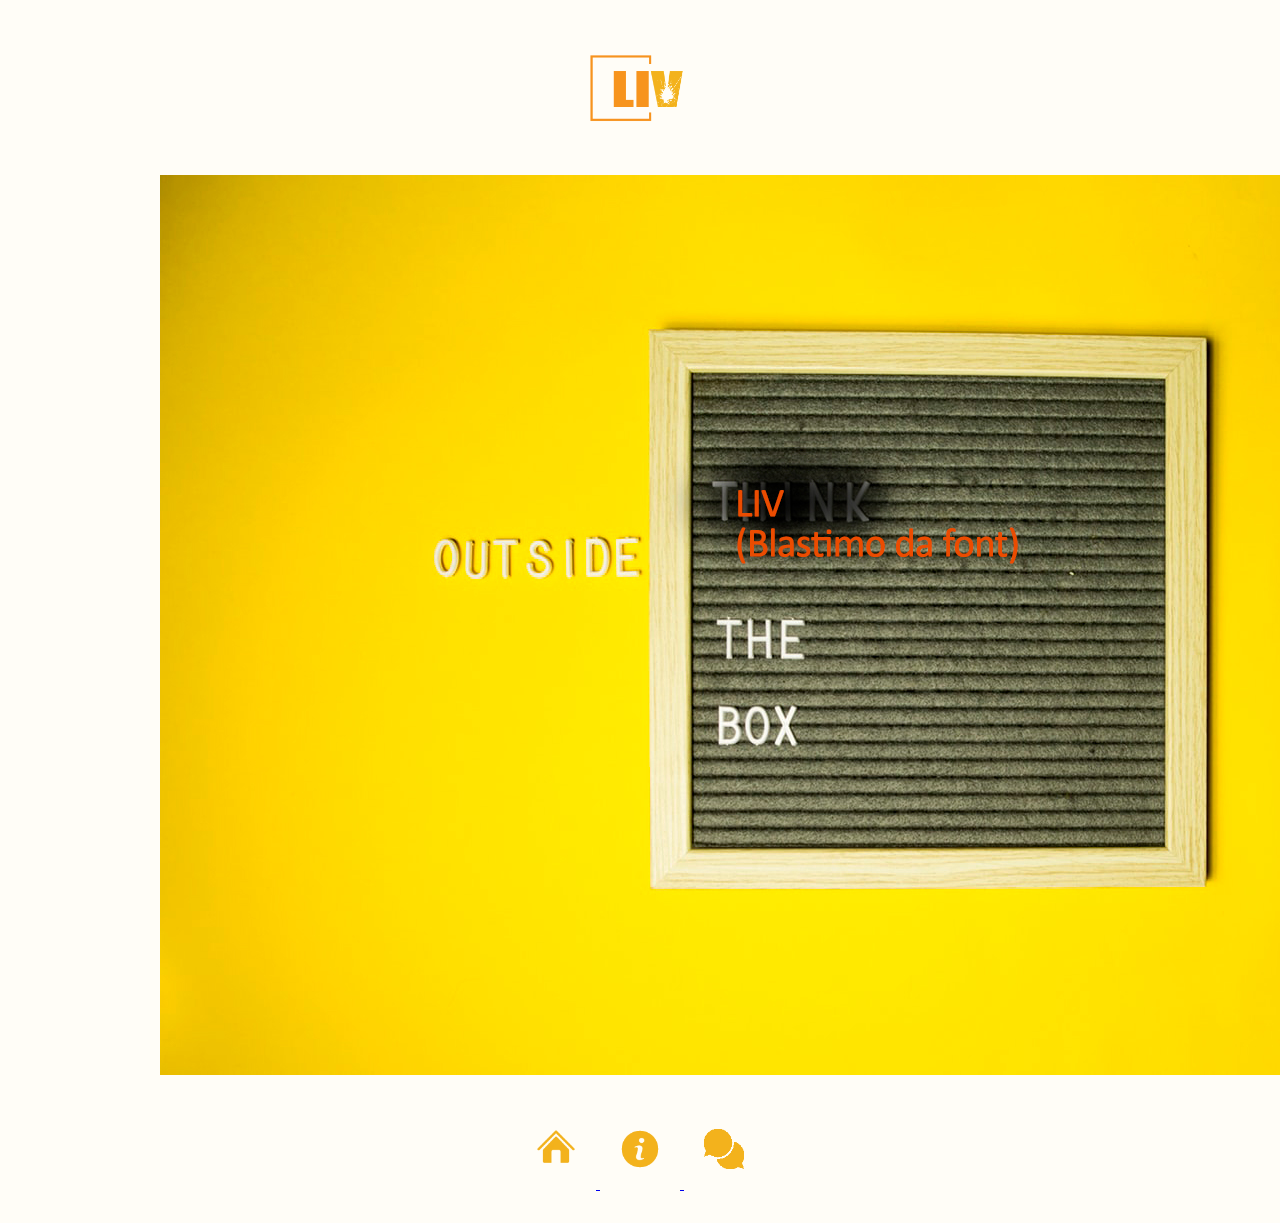
==== index.html @ 1bb5acb1 "Added main page photo" ====
<!DOCTYPE html>
<html lang="en">
<head>
  <meta charset="UTF-8">
  <meta name="viewport" content="width=device-width, initial-scale=1.0">
  <meta http-equiv="X-UA-Compatible" content="ie=edge">
  <link rel="stylesheet" href="/css/stylesheet.css">
  <link rel="stylesheet" href="/css/mediacontrol.css">
  <title>LIV | liv outside the box</title>
</head>
<body class="container">
  <div class="logo">
    <img id="logoImg" src="/images/liv-logo.png" alt="Liv Logo">
    <p id="tagline"></p>
  </div>
  <!-- <div class="header">
    <li><a href="/">home</a></li>
    <li><a href="/about">about</a></li>
    <li><a href="/connect">connect</a></li>
  </div> -->
  <div class="mainPic">
    <img src="/images/main-pic.jpg" alt="Main Pic">
  </div>
  <div class="footer header">
    <li>
      <a href="/">
        <img class="footerPic" src="/images/home.png" alt="Home Button">
      </a>
    </li>
    <li>
      <a href="/about">
        <img class="footerPic" src="/images/about.png" alt="About Button">
      </a>
    </li>
    <li>
      <a href="/connect">
        <img class="footerPic" src="/images/contact.png" alt="Contact Button">
      </a>
    </li>
  </div>


  <script src="scripts/liv.js" charset="utf-8"></script>
</body>
</html>
---- css/stylesheet.css ----
@import url('https://fonts.googleapis.com/css?family=Oswald:700&display=swap');
@import url('https://fonts.googleapis.com/css?family=Cousine|Raleway&display=swap');

body, html {
  margin: 0;
  padding: 0;
  background-color: rgba(255,253,247, 1);
}
.border{
  border: 5px solid red;
}
.container {
  max-width: 960px;
  margin: 0 auto;
  padding: 0;
}
#logoImg {
  display: block;
  max-height: 75px;
  margin: 50px auto;
}
#tagline {
    font-family: 'Oswald', sans-serif;
    text-align: center;
    color:  rgba(236, 182, 92, 1);
    font-size: 20px;
    margin: 0;
}
.mainPic{
  display:block;
  margin: 0 auto;
  max-width: 100%;
}
.header, .footer{
  text-align: center;
  margin: 30px;
}
.header > li{
  color: rgba(20, 19, 19, 1);
  list-style-type: none;
  display: inline;
}
.skillsList {
  text-align: center;
  list-style: none;
  font-family: 'Cousine', monospace;
}
.titleFont {
  font-family: 'Cousine', monospace;
}
.descriptionTitle, .descriptionOne, .descriptionTwo, .descriptionFinal, .skillsList {
  font-family: 'Manjari', sans-serif;
}
.descriptionTwo, .descriptionFinal, .descriptionTitle{
  margin: 20px;
  text-align: center;
}
.descriptionTitle {
  font-size: 20px;
  margin: 50px 0px 0px 0px;
}
.footerPic{
  height: 40px;
  padding: 20px;
}
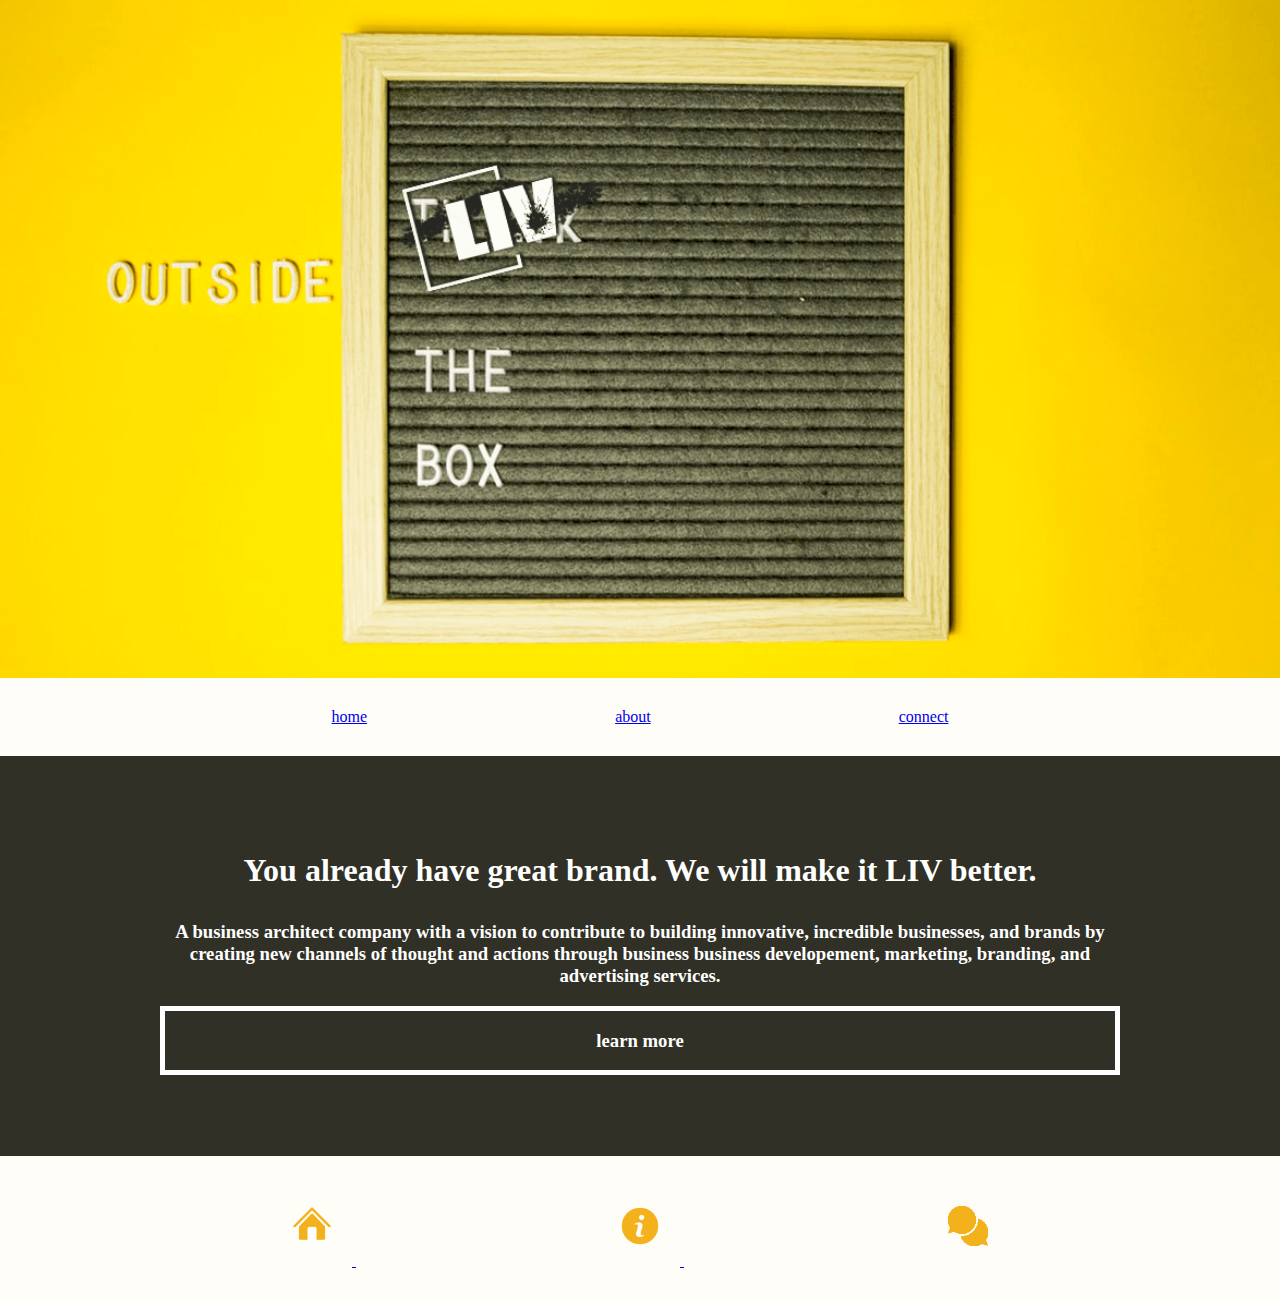
==== commit 2b1f6815: "Added main page image and company description" ====
--- a/index.html
+++ b/index.html
@@ -8,18 +8,31 @@
   <link rel="stylesheet" href="/css/mediacontrol.css">
   <title>LIV | liv outside the box</title>
 </head>
-<body class="container">
-  <div class="logo">
+<body>
+  <!-- <div class="logo">
     <img id="logoImg" src="/images/liv-logo.png" alt="Liv Logo">
     <p id="tagline"></p>
+  </div> -->
+  <div class="mainPic">
+    <img class="responsive" src="/images/main-pic-wide.png" alt="Main Pic">
   </div>
-  <!-- <div class="header">
+  <div class="header">
     <li><a href="/">home</a></li>
     <li><a href="/about">about</a></li>
     <li><a href="/connect">connect</a></li>
-  </div> -->
-  <div class="mainPic">
-    <img src="/images/main-pic.jpg" alt="Main Pic">
+  </div>
+  <div class="mainDescription">
+    <div class="livDescription container960 responsive">
+      <h1>
+        <p>You already have great brand.  We will make it LIV better.</p>
+      </h1>
+      <h3>
+        <p>A business architect company with a vision to contribute to building innovative, incredible businesses, and brands by creating new channels of thought and actions through business business developement, marketing, branding, and advertising services.</p>
+      </h3>
+      <h3 class="learnMore">
+        <p>learn more</p>
+      </h3>
+    </div>
   </div>
   <div class="footer header">
     <li>
--- a/css/stylesheet.css
+++ b/css/stylesheet.css
@@ -9,16 +9,33 @@
 .border{
   border: 5px solid red;
 }
-.container {
+.container960 {
   max-width: 960px;
   margin: 0 auto;
   padding: 0;
+}
+.responsive {
+  width: 100%;
+  height: auto
 }
 #logoImg {
   display: block;
   max-height: 75px;
   margin: 50px auto;
 }
+.mainDescription{
+    background-color: rgba(48, 48, 38, 1);
+    height: 400px;
+    color: white;
+}
+.livDescription {
+  text-align: center;
+  padding: 5% 0;
+}
+.learnMore{
+  border: 5px solid white;
+}
+
 #tagline {
     font-family: 'Oswald', sans-serif;
     text-align: center;
@@ -26,12 +43,11 @@
     font-size: 20px;
     margin: 0;
 }
-.mainPic{
+.mainPic > img {
   display:block;
   margin: 0 auto;
-  max-width: 100%;
 }
-.header, .footer{
+.header{
   text-align: center;
   margin: 30px;
 }
@@ -39,6 +55,7 @@
   color: rgba(20, 19, 19, 1);
   list-style-type: none;
   display: inline;
+  padding: 0 10%;
 }
 .skillsList {
   text-align: center;
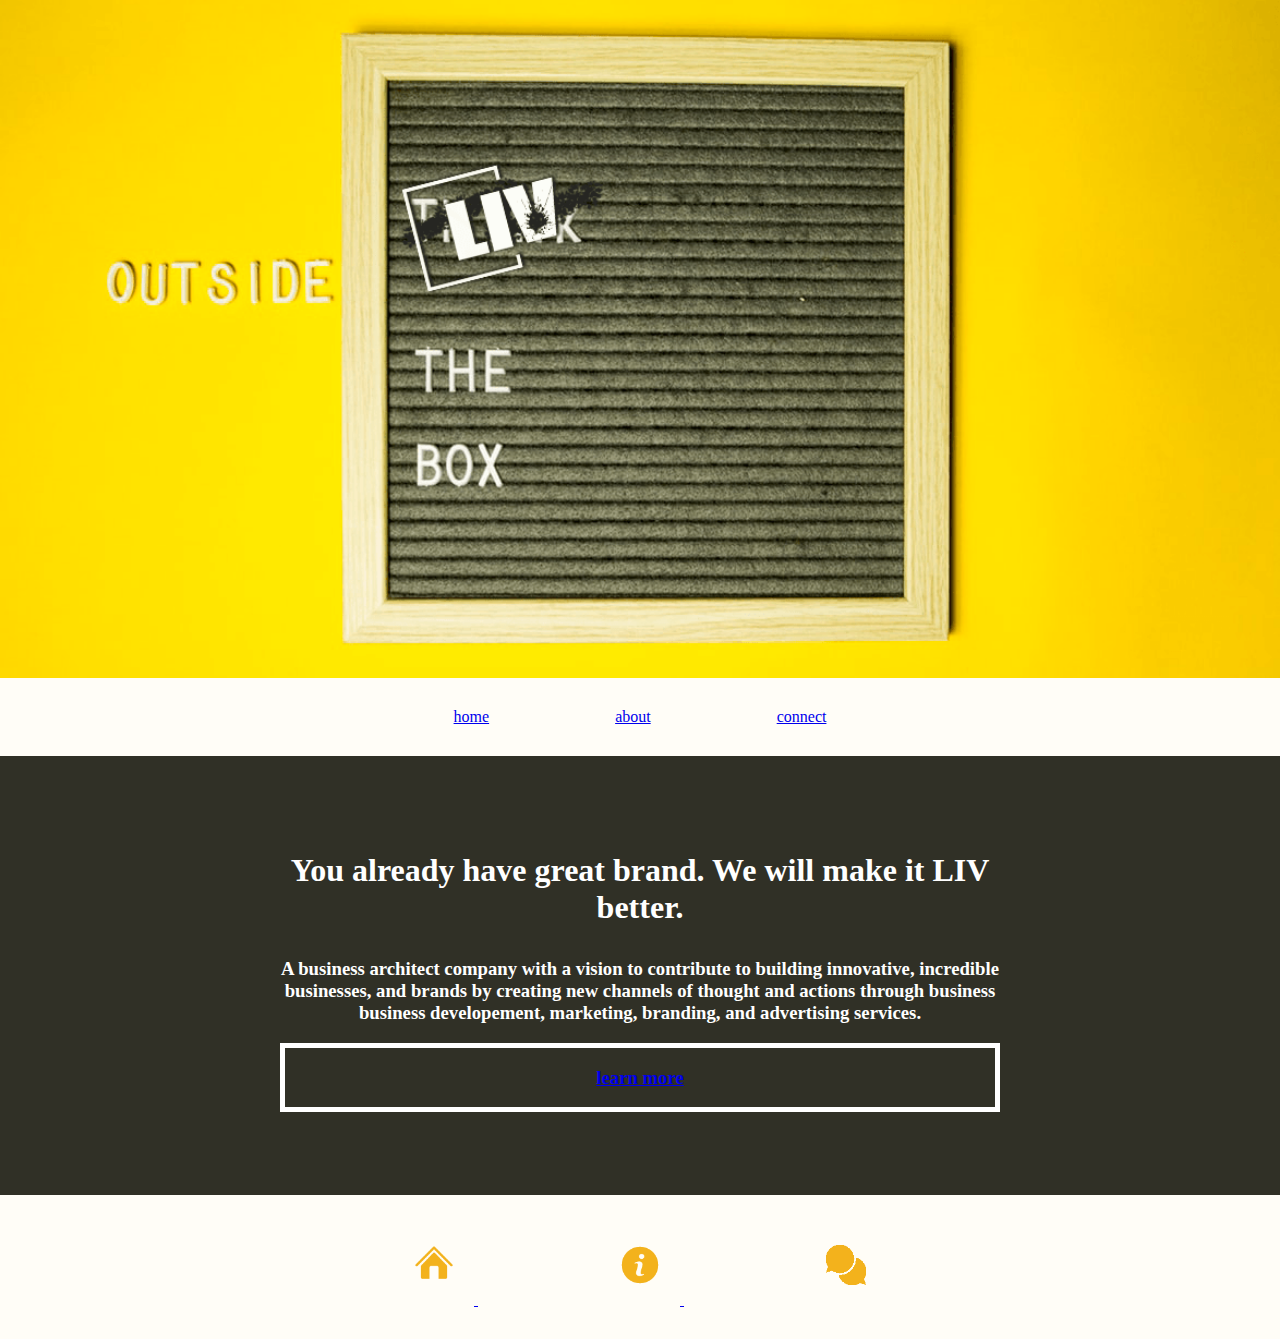
==== commit fda3ea8b: "Added learn more box in description" ====
--- a/index.html
+++ b/index.html
@@ -22,7 +22,7 @@
     <li><a href="/connect">connect</a></li>
   </div>
   <div class="mainDescription">
-    <div class="livDescription container960 responsive">
+    <div class="livDescription container720 responsive">
       <h1>
         <p>You already have great brand.  We will make it LIV better.</p>
       </h1>
@@ -30,7 +30,7 @@
         <p>A business architect company with a vision to contribute to building innovative, incredible businesses, and brands by creating new channels of thought and actions through business business developement, marketing, branding, and advertising services.</p>
       </h3>
       <h3 class="learnMore">
-        <p>learn more</p>
+        <a href="/about"><p>learn more</p></a><p>
       </h3>
     </div>
   </div>
--- a/css/stylesheet.css
+++ b/css/stylesheet.css
@@ -14,6 +14,11 @@
   margin: 0 auto;
   padding: 0;
 }
+.container720 {
+  max-width: 720px;
+  margin: 0 auto;
+  padding: 0;
+}
 .responsive {
   width: 100%;
   height: auto
@@ -25,7 +30,6 @@
 }
 .mainDescription{
     background-color: rgba(48, 48, 38, 1);
-    height: 400px;
     color: white;
 }
 .livDescription {
@@ -55,7 +59,7 @@
   color: rgba(20, 19, 19, 1);
   list-style-type: none;
   display: inline;
-  padding: 0 10%;
+  padding: 0 5%;
 }
 .skillsList {
   text-align: center;
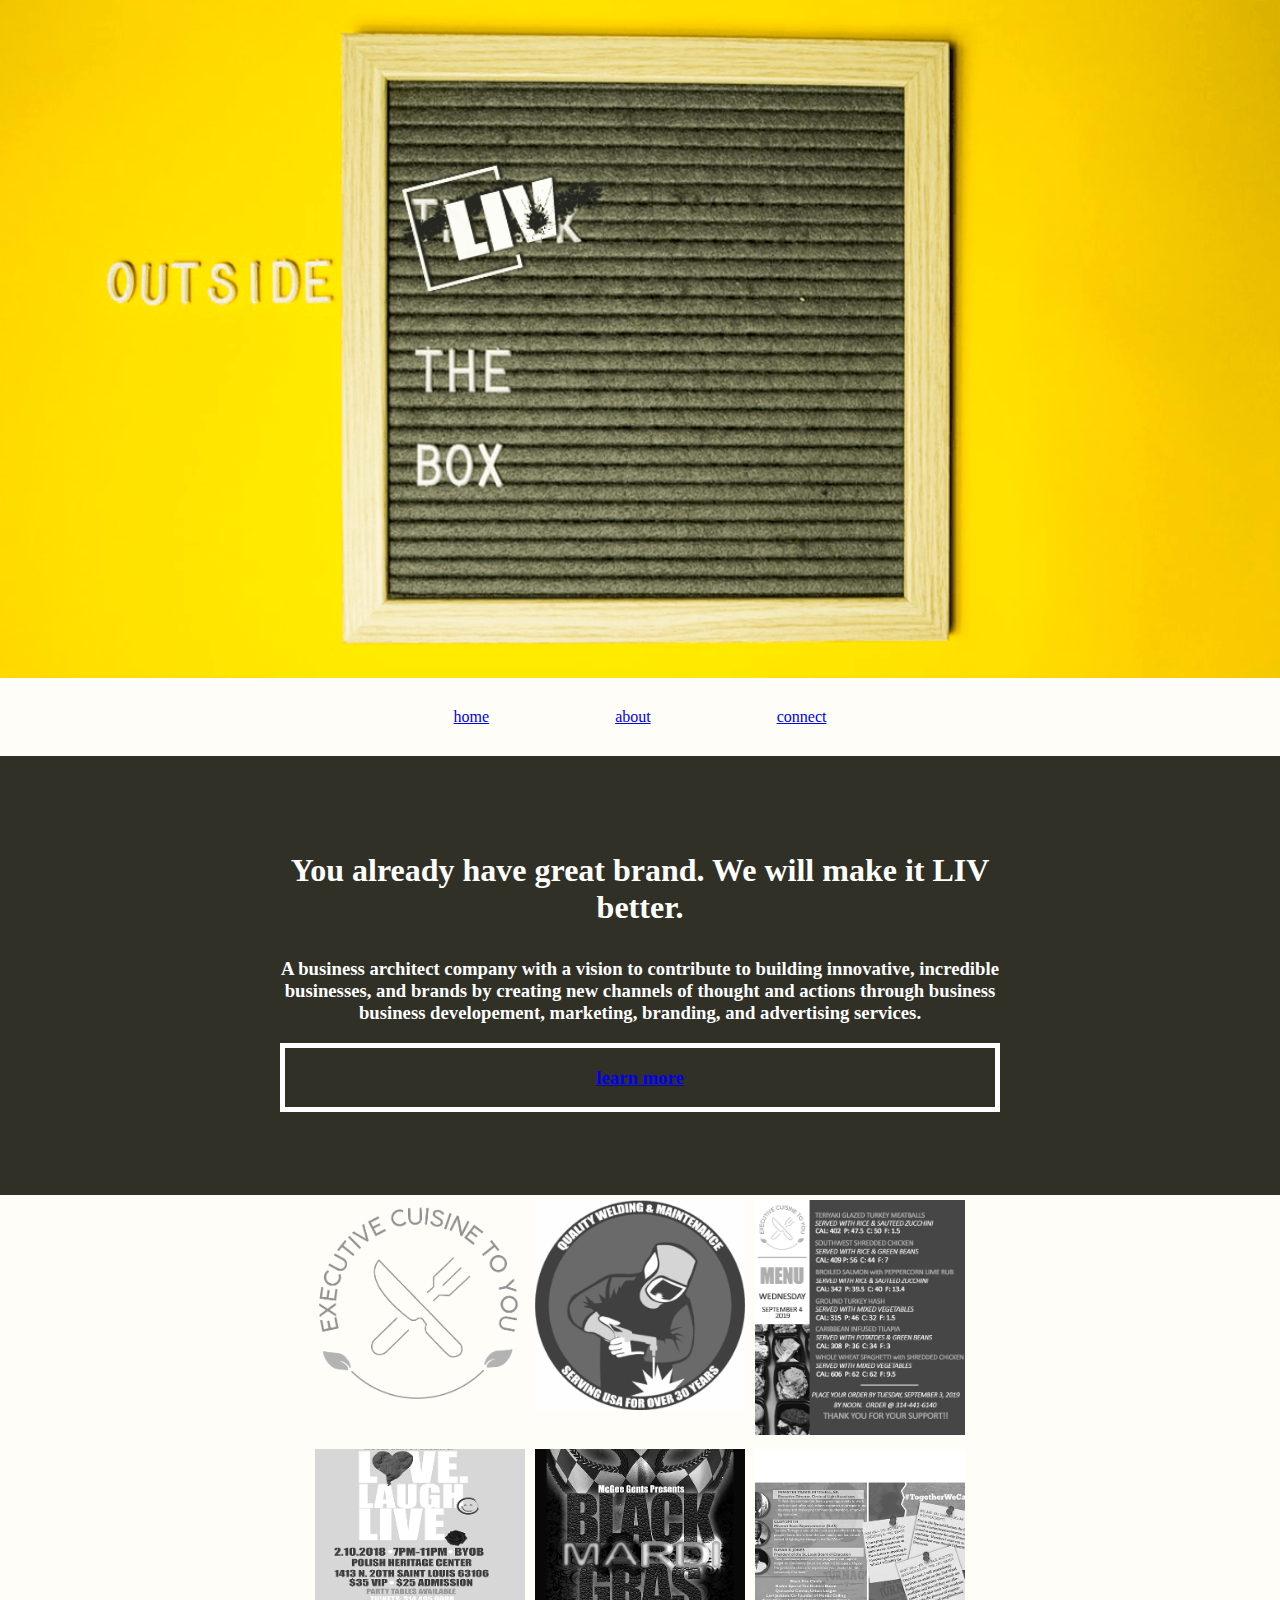
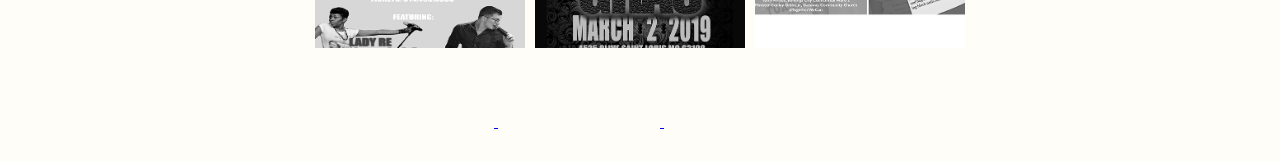
==== commit d7690eea: "Added 2 rows of graphic samples" ====
--- a/index.html
+++ b/index.html
@@ -34,6 +34,31 @@
       </h3>
     </div>
   </div>
+
+  <div class="row container720">
+    <div class="column">
+      <img src="/images/ecty.png" alt="Logo" style="width:100%">
+    </div>
+    <div class="column">
+      <img src="/images/welding-resize.jpg" alt="Quality Welding Logo" style="width:100%">
+    </div>
+    <div class="column">
+      <img src="/images/menu.png" alt="Menu" style="width:100%">
+    </div>
+  </div>
+  <div class="row container720">
+    <div class="column">
+      <img src="/images/love-laugh-live.png" alt="Logo" style="width:100%">
+    </div>
+    <div class="column">
+      <img src="/images/black-mardi-gras.png" alt="Black Mardi Gras" style="width:100%">
+    </div>
+    <div class="column">
+      <img src="/images/campaign.png" alt="Menu" style="width:100%">
+    </div>
+  </div>
+
+
   <div class="footer header">
     <li>
       <a href="/">
--- a/css/stylesheet.css
+++ b/css/stylesheet.css
@@ -84,3 +84,32 @@
   height: 40px;
   padding: 20px;
 }
+
+/* Image rows */
+* {
+  box-sizing: border-box;
+}
+.row {
+  padding: 0 30px;
+}
+.column {
+  float: left;
+  width: 33.33%;
+  padding: 5px;
+}
+
+/* Clearfix (clear floats) */
+.row::after {
+  content: "";
+  clear: both;
+  display: table;
+}
+.column > img {
+  -webkit-filter: grayscale(100%); /* Safari 6.0 - 9.0 */
+  filter: grayscale(100%);
+}
+.column > img:hover {
+  -webkit-filter: grayscale(0%); /* Safari 6.0 - 9.0 */
+  filter: grayscale(0%);
+  width: 600px;
+}
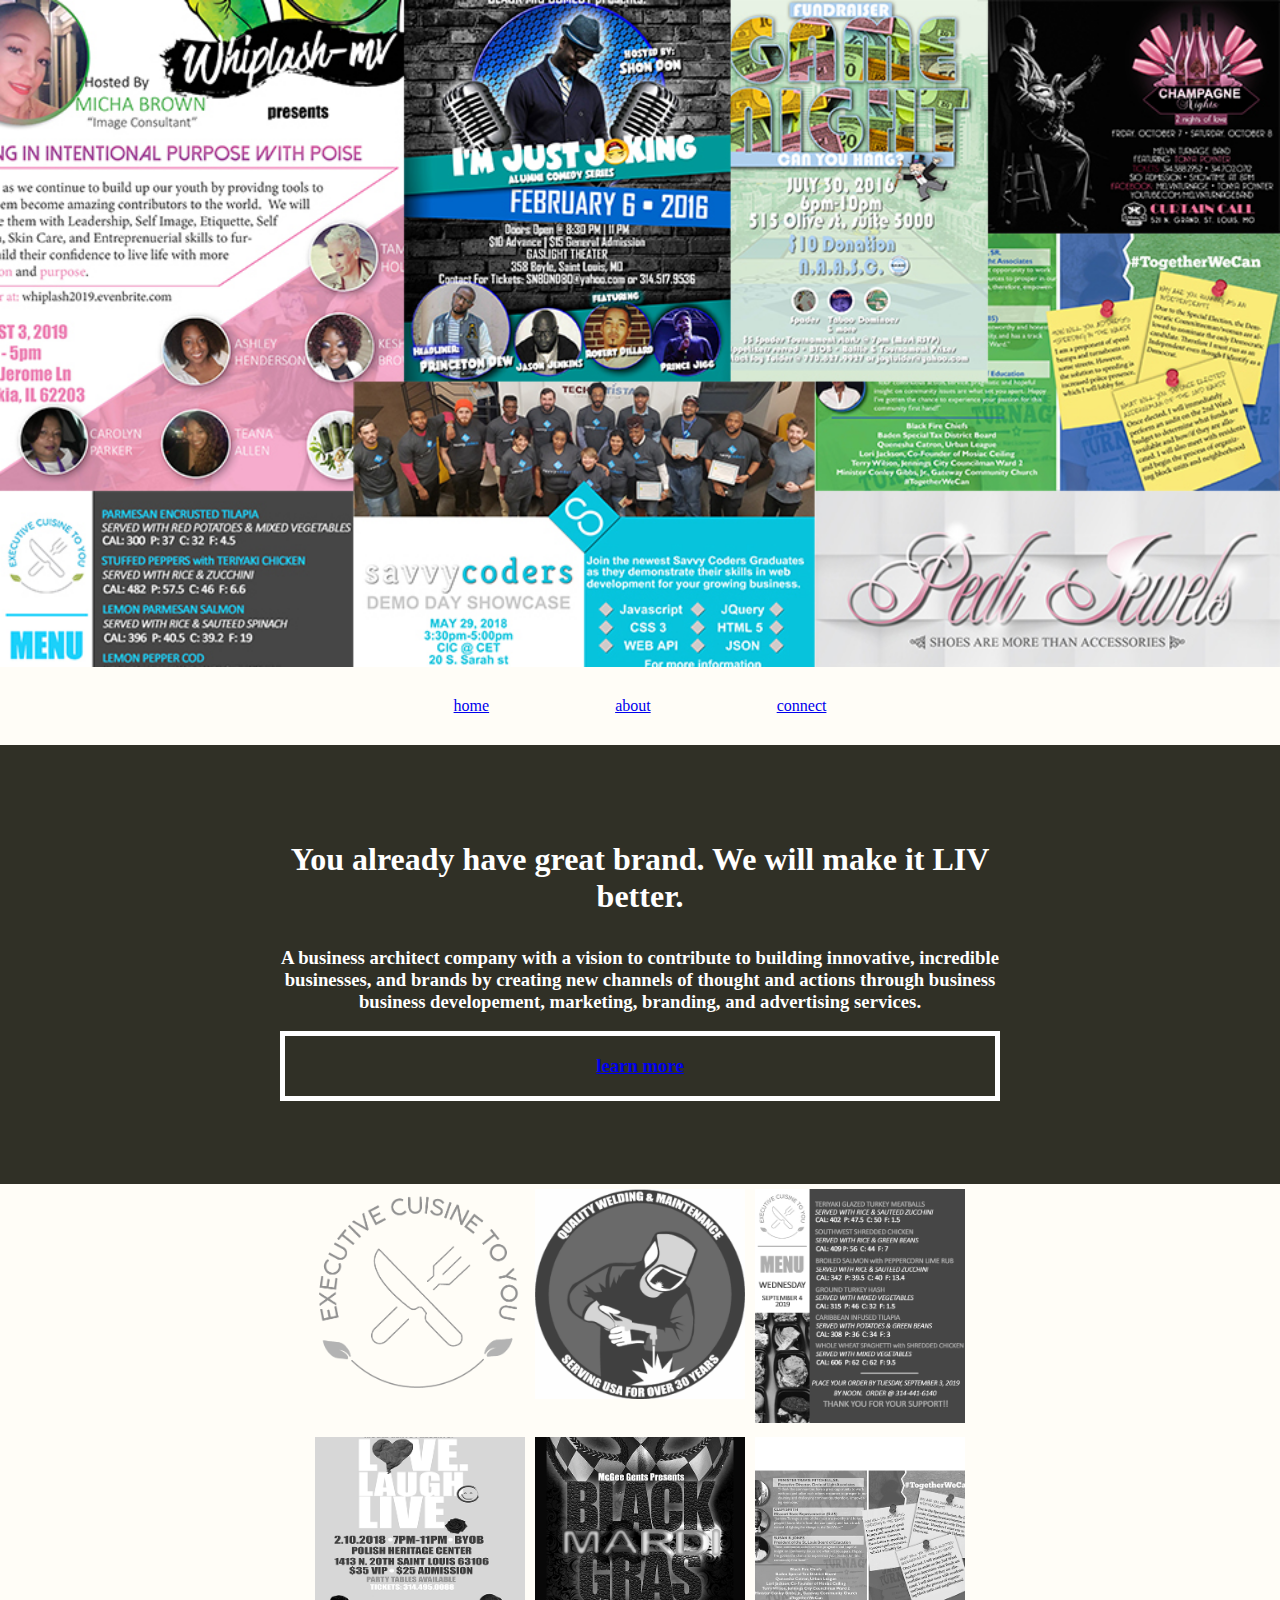
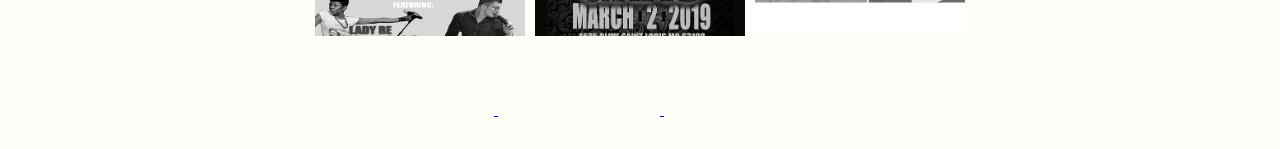
==== commit 44f3caf7: "Updating with puzzle main pic" ====
--- a/index.html
+++ b/index.html
@@ -14,7 +14,7 @@
     <p id="tagline"></p>
   </div> -->
   <div class="mainPic">
-    <img class="responsive" src="/images/main-pic-wide.png" alt="Main Pic">
+    <img class="responsive" src="/images/main.jpg" alt="Main Pic">
   </div>
   <div class="header">
     <li><a href="/">home</a></li>
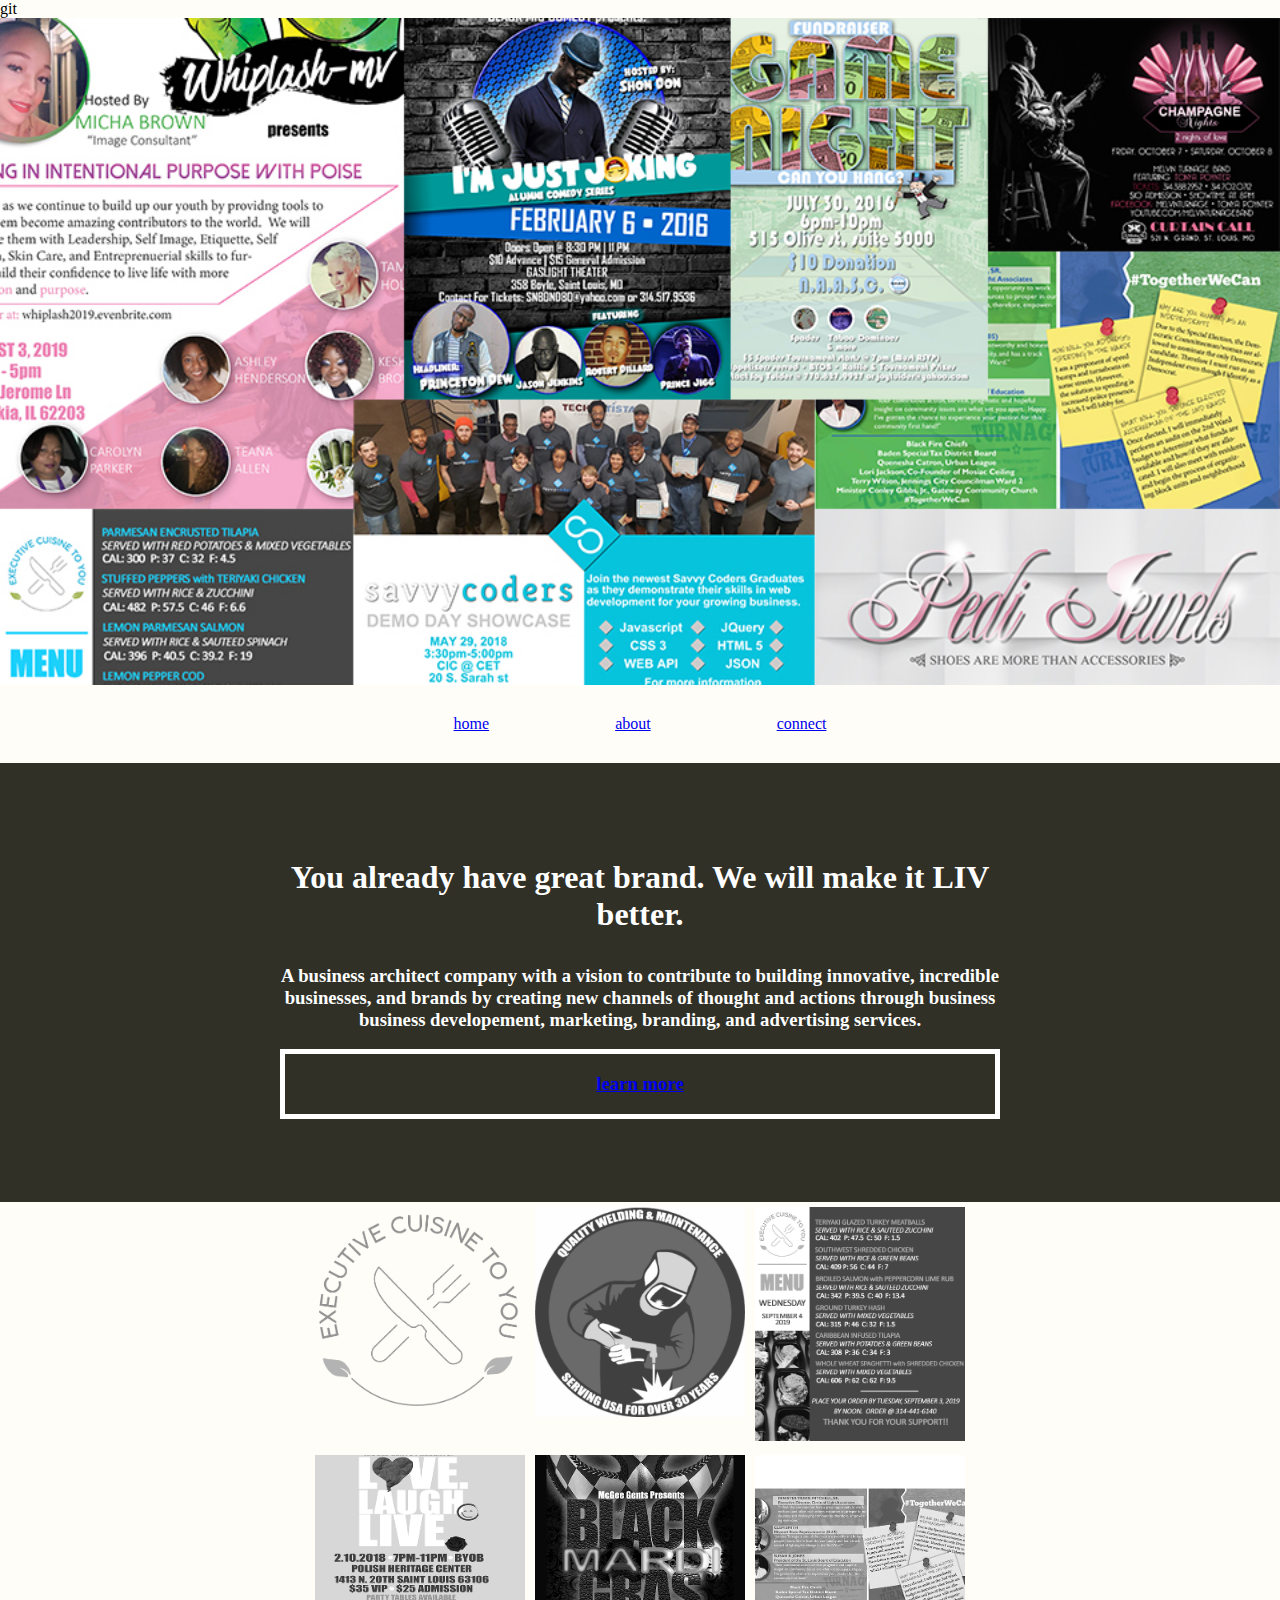
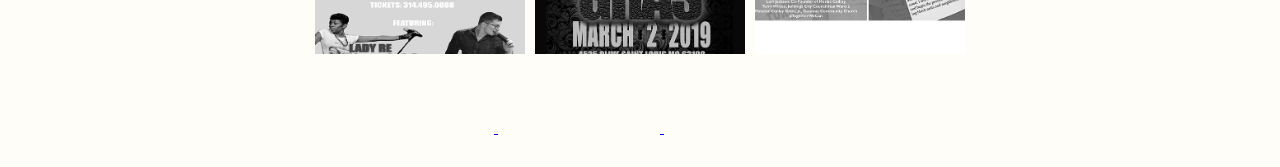
==== commit 18670515: "Updating with puzzle main pic again to clear git" ====
--- a/index.html
+++ b/index.html
@@ -8,7 +8,7 @@
   <link rel="stylesheet" href="/css/mediacontrol.css">
   <title>LIV | liv outside the box</title>
 </head>
-<body>
+<body>git
   <!-- <div class="logo">
     <img id="logoImg" src="/images/liv-logo.png" alt="Liv Logo">
     <p id="tagline"></p>
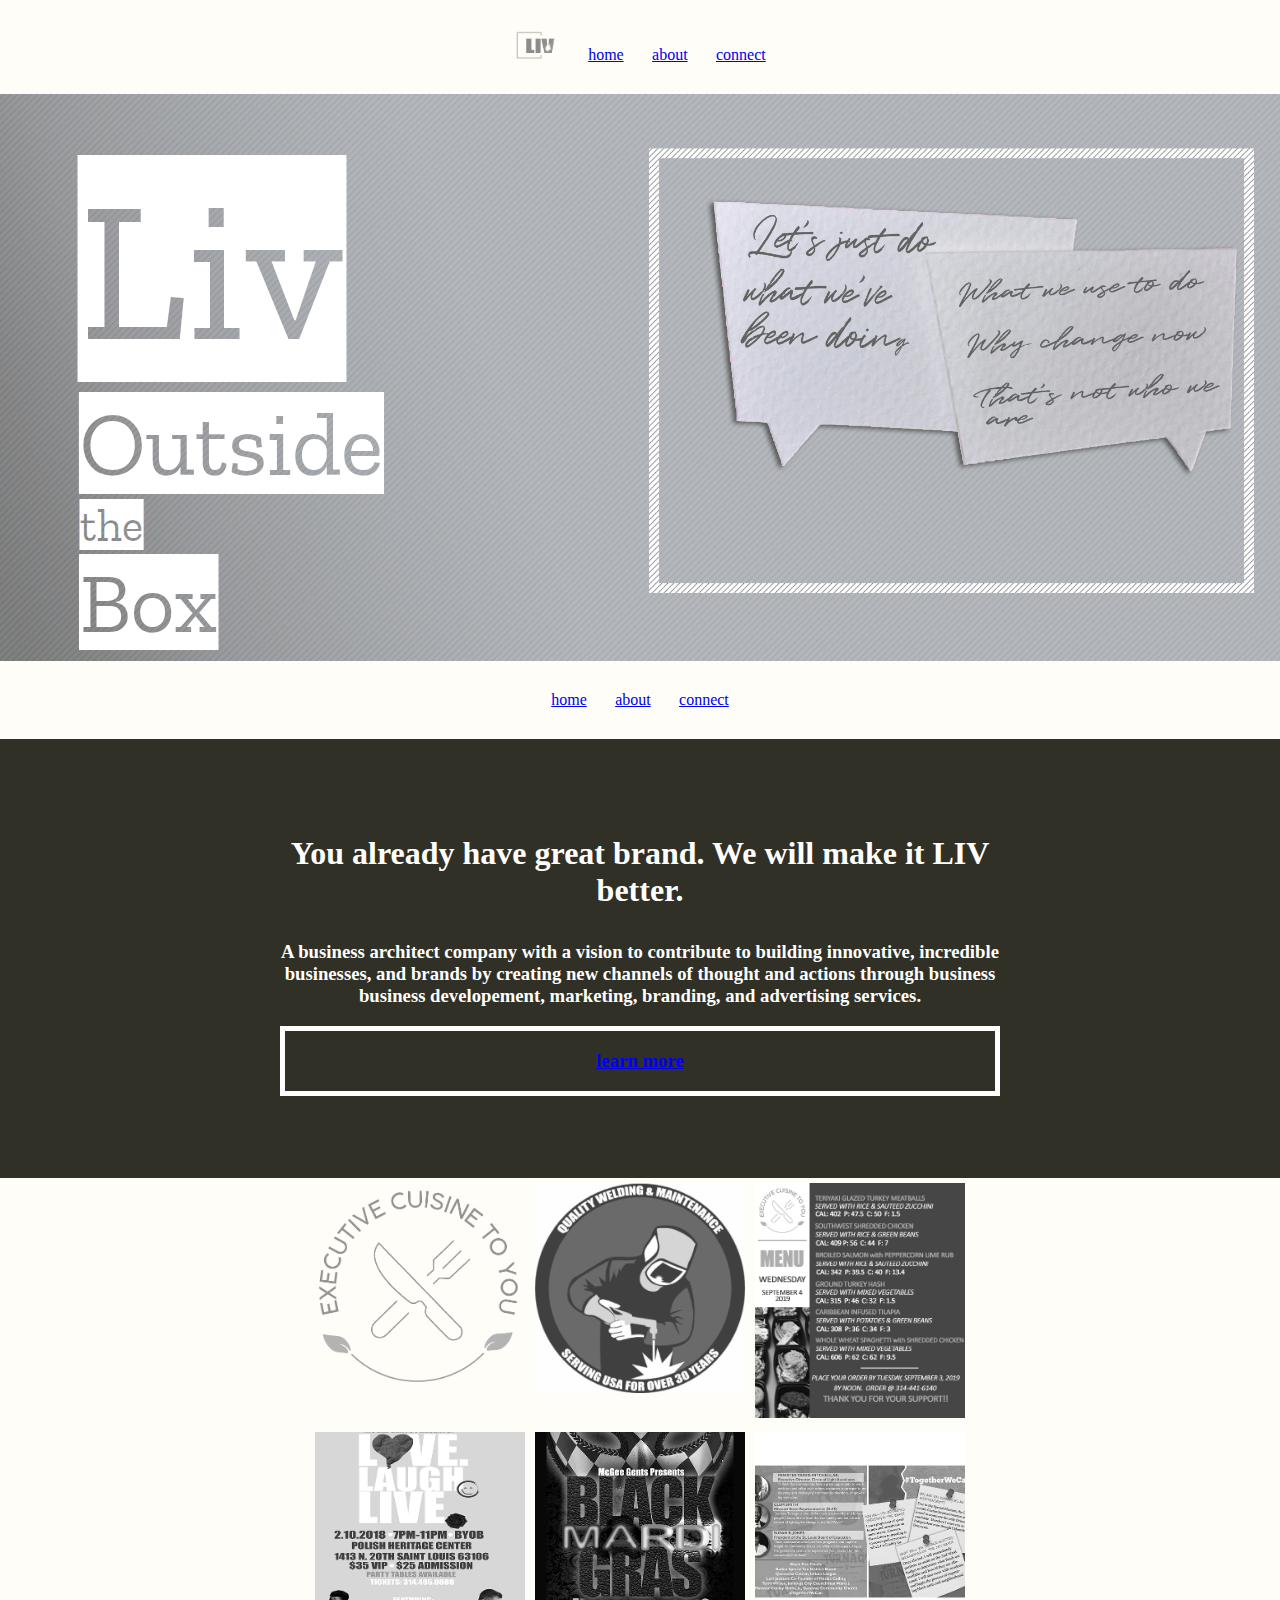
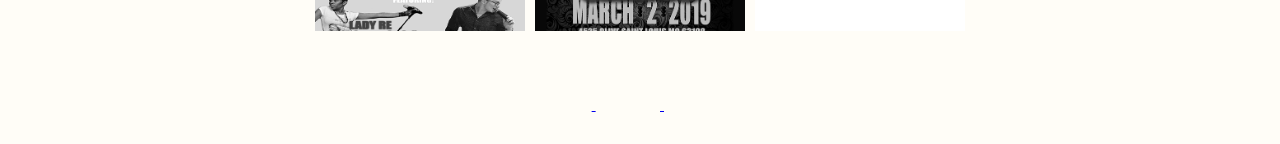
==== commit 446a7df5: "Added new main pic with lettering, moved navigation to top of page, added additional main pics for r" ====
--- a/index.html
+++ b/index.html
@@ -8,13 +8,25 @@
   <link rel="stylesheet" href="/css/mediacontrol.css">
   <title>LIV | liv outside the box</title>
 </head>
-<body>git
+<body>
+  <div class="header">
+    <li><img src="/images/liv-logo-dark-gray.png" id="logoImg" alt="Liv Logo">
+    <li><a href="/">home</a></li>
+    <li><a href="/about">about</a></li>
+    <li><a href="/connect">connect</a></li>
+  </div>
   <!-- <div class="logo">
     <img id="logoImg" src="/images/liv-logo.png" alt="Liv Logo">
     <p id="tagline"></p>
   </div> -->
   <div class="mainPic">
-    <img class="responsive" src="/images/main.jpg" alt="Main Pic">
+    <img class="responsive" src="/images/background-gray.png" alt="Main Pic" title="Welcome to liv were we help you remove all doubts and grow">
+    <div class="topLeft">
+      <div class="phrase liv">Liv</div>
+      <div class="phrase outside">Outside</div>
+      <div class="phrase the">the</div>
+      <div class="phrase box">Box</div>
+    </div>
   </div>
   <div class="header">
     <li><a href="/">home</a></li>
--- a/css/stylesheet.css
+++ b/css/stylesheet.css
@@ -1,5 +1,6 @@
 @import url('https://fonts.googleapis.com/css?family=Oswald:700&display=swap');
 @import url('https://fonts.googleapis.com/css?family=Cousine|Raleway&display=swap');
+@import url('https://fonts.googleapis.com/css?family=Zilla+Slab+Highlight&display=swap');
 
 body, html {
   margin: 0;
@@ -23,12 +24,18 @@
   width: 100%;
   height: auto
 }
+.header > li{
+  color: rgba(20, 19, 19, 1);
+  list-style-type: none;
+  display: inline;
+  padding: 0 1%;
+}
 #logoImg {
-  display: block;
-  max-height: 75px;
-  margin: 50px auto;
+  max-height:30px;
+  margin: 0px auto;
+  text-shadow: 2px 2px 4px #000000;
 }
-.mainDescription{
+.mainDescription {
     background-color: rgba(48, 48, 38, 1);
     color: white;
 }
@@ -36,10 +43,9 @@
   text-align: center;
   padding: 5% 0;
 }
-.learnMore{
+.learnMore {
   border: 5px solid white;
 }
-
 #tagline {
     font-family: 'Oswald', sans-serif;
     text-align: center;
@@ -54,12 +60,6 @@
 .header{
   text-align: center;
   margin: 30px;
-}
-.header > li{
-  color: rgba(20, 19, 19, 1);
-  list-style-type: none;
-  display: inline;
-  padding: 0 5%;
 }
 .skillsList {
   text-align: center;
--- a/css/mediacontrol.css
+++ b/css/mediacontrol.css
@@ -0,0 +1,21 @@
+.topLeft{
+    position: absolute;
+    top: 150px;
+    left: 80px;
+  }
+  .phrase {
+    font-family: 'Zilla Slab Highlight', cursive;
+    color: white;
+  }
+  .liv {
+    font-size: 200px;
+  }
+  .outside {
+    font-size: 90px;
+  }
+  .the {
+    font-size: 45px;
+  }
+  .box {
+    font-size: 85px;
+  }
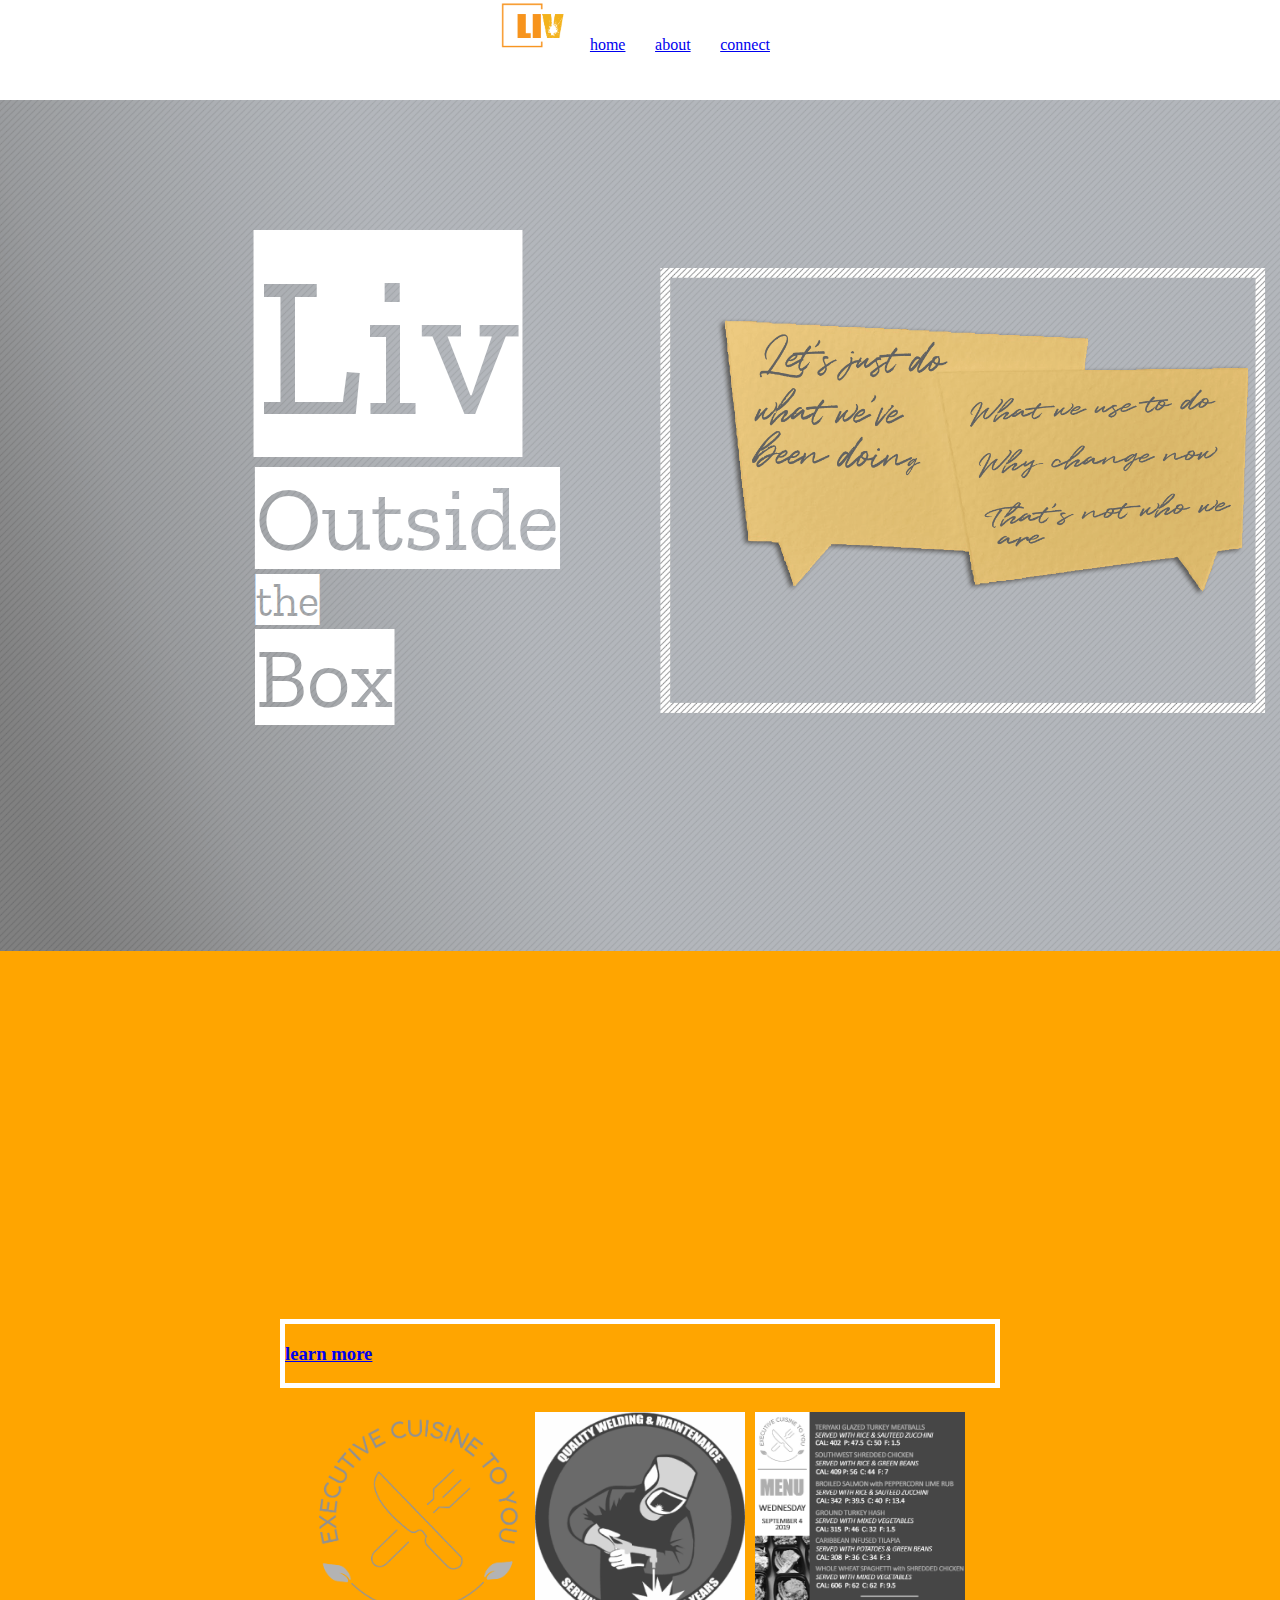
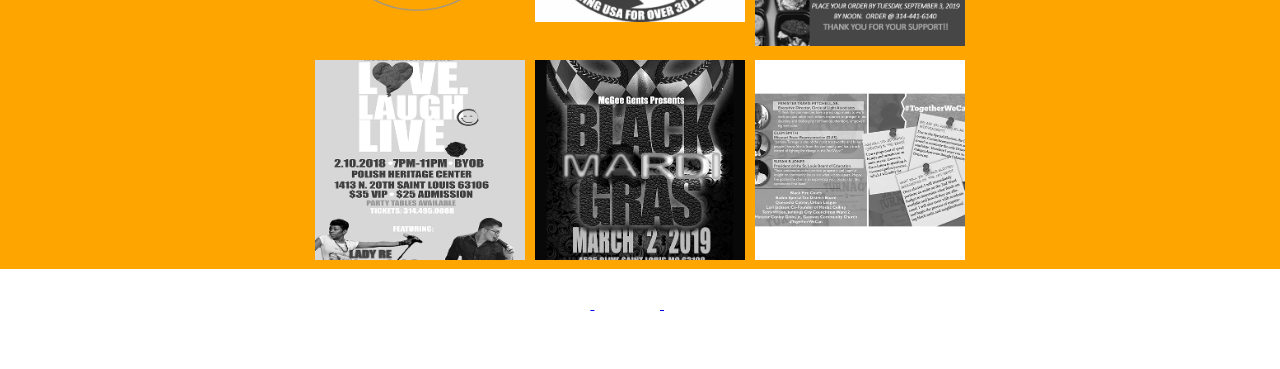
==== commit ddf88f5f: "Adde new main pic, colored background, and changed description font" ====
--- a/index.html
+++ b/index.html
@@ -10,7 +10,7 @@
 </head>
 <body>
   <div class="header">
-    <li><img src="/images/liv-logo-dark-gray.png" id="logoImg" alt="Liv Logo">
+    <img src="/images/liv-logo.png" id="logoImg" alt="Liv Logo">
     <li><a href="/">home</a></li>
     <li><a href="/about">about</a></li>
     <li><a href="/connect">connect</a></li>
@@ -22,24 +22,19 @@
   <div class="mainPic">
     <img class="responsive" src="/images/background-gray.png" alt="Main Pic" title="Welcome to liv were we help you remove all doubts and grow">
     <div class="topLeft">
-      <div class="phrase liv">Liv</div>
-      <div class="phrase outside">Outside</div>
-      <div class="phrase the">the</div>
-      <div class="phrase box">Box</div>
+      <div class="phrase liv" title="Liv Out Side the Box">Liv</div>
+      <div class="phrase outside" title="Liv Out Side the Box">Outside</div>
+      <div class="phrase the" title="Liv Out Side the Box">the</div>
+      <div class="phrase box" title="Liv Out Side the Box">Box</div>
     </div>
   </div>
-  <div class="header">
-    <li><a href="/">home</a></li>
-    <li><a href="/about">about</a></li>
-    <li><a href="/connect">connect</a></li>
-  </div>
   <div class="mainDescription">
-    <div class="livDescription container720 responsive">
+    <div class="container720 responsive">
       <h1>
-        <p>You already have great brand.  We will make it LIV better.</p>
+        <p class="livDescription">You already have a great brand.  We will make it LIV better.</p>
       </h1>
       <h3>
-        <p>A business architect company with a vision to contribute to building innovative, incredible businesses, and brands by creating new channels of thought and actions through business business developement, marketing, branding, and advertising services.</p>
+        <p class="bizDescrip">A business architect company with a vision to contribute to building innovative, incredible businesses, and brands by creating new channels of thought and actions through business business developement, marketing, branding, and advertising services.</p>
       </h3>
       <h3 class="learnMore">
         <a href="/about"><p>learn more</p></a><p>
--- a/css/stylesheet.css
+++ b/css/stylesheet.css
@@ -1,11 +1,13 @@
 @import url('https://fonts.googleapis.com/css?family=Oswald:700&display=swap');
 @import url('https://fonts.googleapis.com/css?family=Cousine|Raleway&display=swap');
 @import url('https://fonts.googleapis.com/css?family=Zilla+Slab+Highlight&display=swap');
+@import url('https://fonts.googleapis.com/css?family=Rubik+Mono+One&display=swap');
+@import url('https://fonts.googleapis.com/css?family=Jaldi&display=swap');
 
 body, html {
   margin: 0;
   padding: 0;
-  background-color: rgba(255,253,247, 1);
+  background-color: orange;
 }
 .border{
   border: 5px solid red;
@@ -24,24 +26,28 @@
   width: 100%;
   height: auto
 }
-.header > li{
+.header{
+  height: 100px;
+  text-align: center;
+  /* margin: 30px; */
+  background-color: white;
+}
+.header > li {
   color: rgba(20, 19, 19, 1);
   list-style-type: none;
   display: inline;
   padding: 0 1%;
 }
 #logoImg {
-  max-height:30px;
-  margin: 0px auto;
+  max-height:50px;
+  margin: auto 0;
   text-shadow: 2px 2px 4px #000000;
 }
 .mainDescription {
-    background-color: rgba(48, 48, 38, 1);
-    color: white;
+    color: orange;
 }
-.livDescription {
-  text-align: center;
-  padding: 5% 0;
+.bizDescrip {
+  font-family: 'Jaldi', sans-serif;
 }
 .learnMore {
   border: 5px solid white;
@@ -56,10 +62,6 @@
 .mainPic > img {
   display:block;
   margin: 0 auto;
-}
-.header{
-  text-align: center;
-  margin: 30px;
 }
 .skillsList {
   text-align: center;
--- a/css/mediacontrol.css
+++ b/css/mediacontrol.css
@@ -1,7 +1,7 @@
 .topLeft{
     position: absolute;
-    top: 150px;
-    left: 80px;
+    top: 25%;
+    left: 20%;
   }
   .phrase {
     font-family: 'Zilla Slab Highlight', cursive;
@@ -19,3 +19,8 @@
   .box {
     font-size: 85px;
   }
+  .livDescription {
+    text-align: center;
+    padding: 5% 0;
+    font-family: 'Rubik Mono One', sans-serif;
+  }
